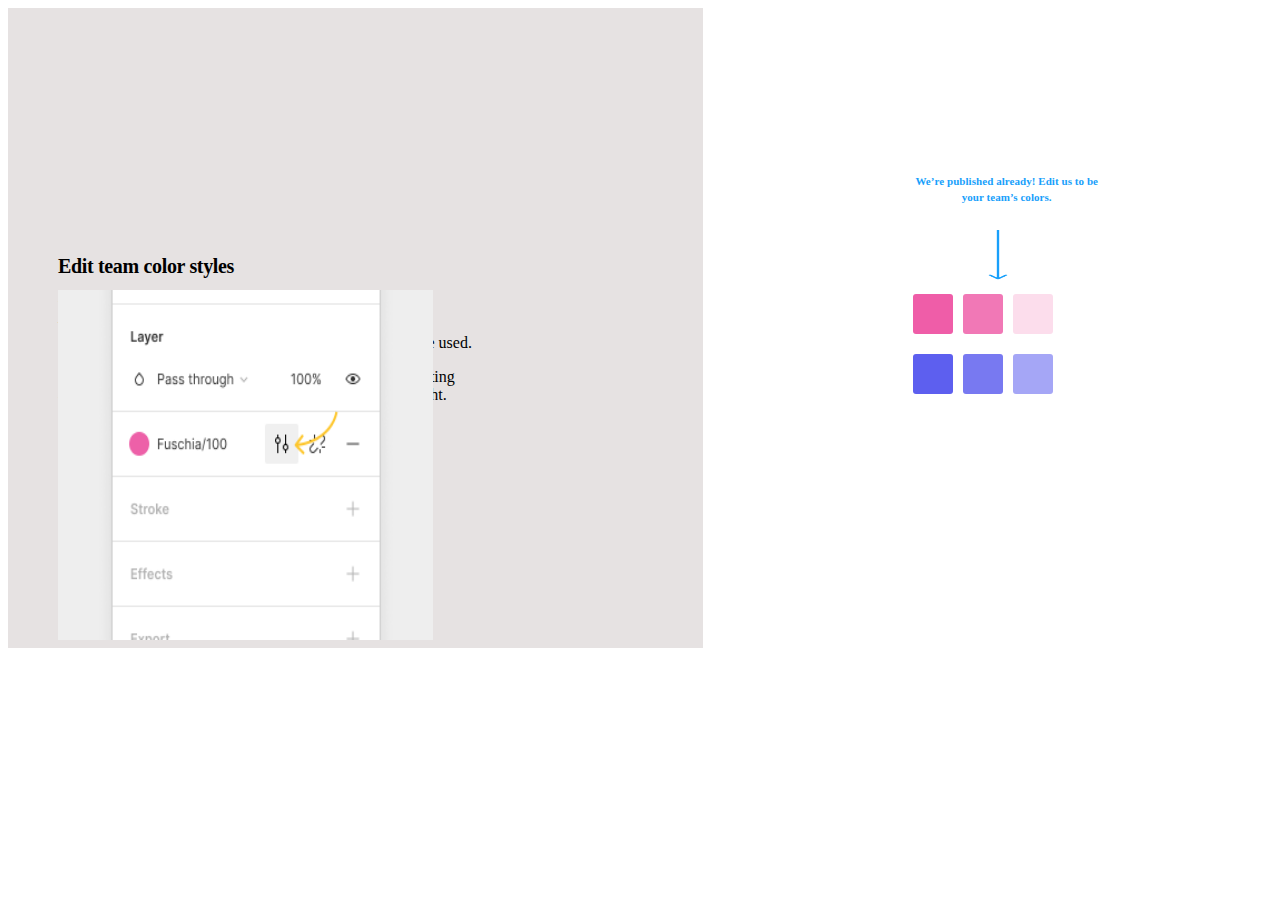
==== examp1/edit-team.html @ 79a537e9 "tambah slide1" ====
<!DOCTYPE html>
<html lang="en">
    <head>
        <meta charset="UTF-8">
        <meta http-equiv="X-UA-Compatible" content="EI-edge">
        <meta name="viewport" content="width-device-width, initial-scale-1.0">
        <title>Edit Team</title>

        <!-- stylesheet css -->
        <link rel="stylesheet" href="home.css">
    </head>
<body>
    <div class="flex-container">
        <div class="flex-left">
        <h1 class="heading">Edit team color styles</h1>
        <p class="content2">Published styles are shared with everyone on the team<br>they can be used by all team members in any of their files.<br>
             Changing these styles will update them everywhere they're used.</p>
             <p>Change these default colors to your team’s colors by selecting <br>a color layer and clicking on   in the Design panel to the right.</p>
        <img src="02.png" alt="gambar2" class="gambar">
        </div>
        <di class="flex-right">
        <h2>We’re published already!
            Edit us to be your team’s colors.</h2>
        
        <img src="Arrow.png" alt="panah" style="width: 20px; height: 50px; top: 230px; margin-left: 285px;">
        <div class="palet">
            <div class="fuschia1"></div>
            <div class="fuschia2"></div>
            <div class="fuschia3"></div>
        </div>
        <div class="palet" style="padding-top: 20px;">
            <div class="iris1"></div>
            <div class="iris2"></div>
            <div class="iris3"></div>
        </div>
        </div>
    </div>
</body>
---- examp1/home.css ----
@import url('https://fonts.googleapis.com/css2?family=Inter&family=Mali&family=Poppins&display=swap');

  *{
    box-sizing: border-box;
  }

  .flex-container{
    display: flex;
    flex-direction: row;
    align-items: stretch;
    flex-wrap: wrap;
    width: 100%;
    height: 100%;
  }

  .flex-left{
    flex: 55%;
    flex-wrap: wrap;
    width: 401px;
    height: 640px;
    flex-shrink: 0;
    padding:50px;
    align-content: center;
    background-color: #e6e2e2;
  }
  .flex-right{
    flex:45%;
  }
  .title{
    width: 280px;
    height: 88px;
    color: #000;
    font-family: Inter;
    font-size: 40px;
    font-style: normal;
    font-weight: bold;
    line-height: 50px; 
    letter-spacing: -0.722px;
    top: 300px;
    margin-left: 755px;
}

.content{
    width: 278px;
    height: 96px;
    color: rgba(0, 0, 0, 0.80);
    font-family: Inter;
    font-size: 18px;
    font-style: normal;
    font-weight: 400;
    line-height: 20px;
    letter-spacing: -0.084px;
    margin-left: 755px;
}

img{
 width: 600px;
 height: 655px;
 flex-shrink: 0;
 top: 0;
 position: absolute;
 z-index: 1000;
}

/*page Edit Team*/
.heading{
  display: flex;
  width: 338px;
  height: 32px;
  flex-direction: column;
  justify-content: center;
  flex-shrink: 0;
  color:#000;
  font-size: 20px;
  font-style: normal;
  font-weight: 700;
  line-height: 32px;
  letter-spacing: -0.34px;
  margin-bottom: 8px;
}

.heading .content2{
  width: 337px;
  text-align: center;
  color: rgba(0, 0, 0, 0.80);
  font-size: 11px;
  font-style: normal;
  font-weight: 400;
  line-break: 16px;
  letter-spacing: 0.055px;
  margin-bottom: 24px;
}

.gambar{
  width: 375px;
  height: 350px;
  flex-shrink: 0;
  margin-top: 290px;
  z-index: 1000;
  background: url(<path-to-image>), lightgray 50% / cover no-repeat;
}

h2{
width: 207px;
top: 50px;
color: #18a0fb;
text-align: center;
font-size: 11px;
font-style: normal;
font-weight: 700;
line-height: 16px;
letter-spacing: 0.055px;
margin-left: 200px;
margin-top: 165px;
}


.palet{
  display: flex;
  flex-direction: row;
  padding-top: 80px;
  justify-content: center;
}

.fuschia1{
  width: 40px;
  height: 40px;
  border-radius: 3px;
  margin-right: 10px;
  background-color: #ef5da8;
}

.fuschia2{
  width: 40px;
  height: 40px;
  border-radius: 3px;
  margin-right: 10px;
  background-color: #f178b6;
}

.fuschia3{
  width: 40px;
  height: 40px;
  border-radius: 3px;
  margin-right: 10px;
  background-color: #fcddec;
}

.iris1{
  width: 40px;
  height: 40px;
  border-radius: 3px;
  margin-right: 10px;
  background-color: #5d5fef;
}

.iris2{
  width: 40px;
  height: 40px;
  border-radius: 3px;
  margin-right: 10px;
  background-color: #7879f1;
}

.iris3{
  width: 40px;
  height: 40px;
  border-radius: 3px;
  margin-right: 10px;
  background-color: #a5a6f6;
}
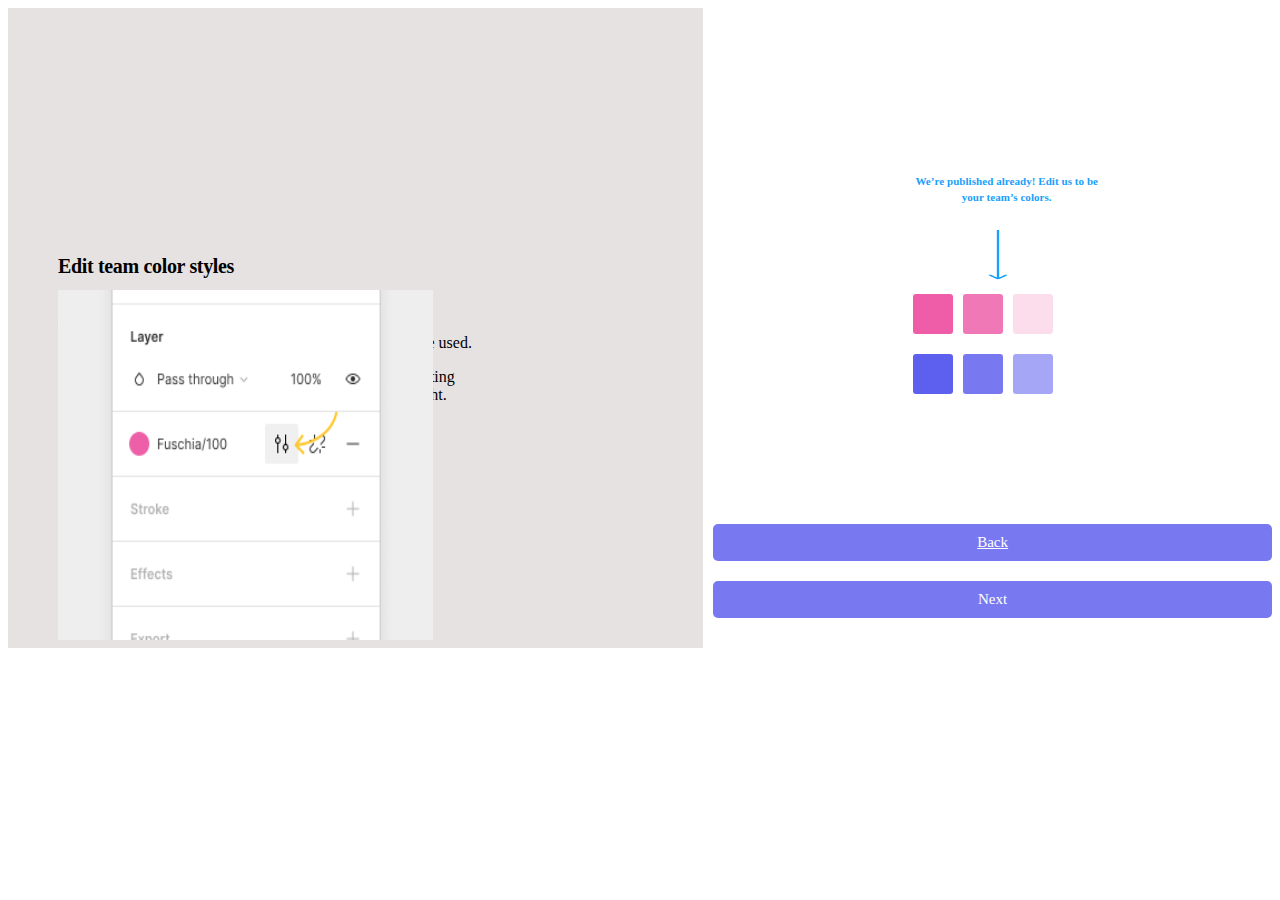
==== commit 838fef0b: "ulangi" ====
--- a/examp1/edit-team.html
+++ b/examp1/edit-team.html
@@ -18,7 +18,7 @@
              <p>Change these default colors to your team’s colors by selecting <br>a color layer and clicking on   in the Design panel to the right.</p>
         <img src="02.png" alt="gambar2" class="gambar">
         </div>
-        <di class="flex-right">
+        <div class="flex-right">
         <h2>We’re published already!
             Edit us to be your team’s colors.</h2>
         
@@ -33,6 +33,8 @@
             <div class="iris2"></div>
             <div class="iris3"></div>
         </div>
-        </div>
+        <a href="index.html" style="margin-top: 130px;">Back</a>
+        <a herf="#" style="margin-top: 20px;">Next</a>
+    </div>
     </div>
 </body>--- a/examp1/home.css
+++ b/examp1/home.css
@@ -102,6 +102,8 @@
 }
 
 h2{
+  display:flex;
+  flex-direction: row;
 width: 207px;
 top: 50px;
 color: #18a0fb;
@@ -121,6 +123,7 @@
   flex-direction: row;
   padding-top: 80px;
   justify-content: center;
+
 }
 
 .fuschia1{
@@ -169,4 +172,16 @@
   border-radius: 3px;
   margin-right: 10px;
   background-color: #a5a6f6;
+}
+
+a{
+  display: flex;
+  justify-content: center;
+  align-items: center;
+  font-size: 15px;
+  color: white;
+  background-color: #7879f1;
+  border-radius: 5px;
+  padding: 10px;
+  margin-left: 10px;
 }